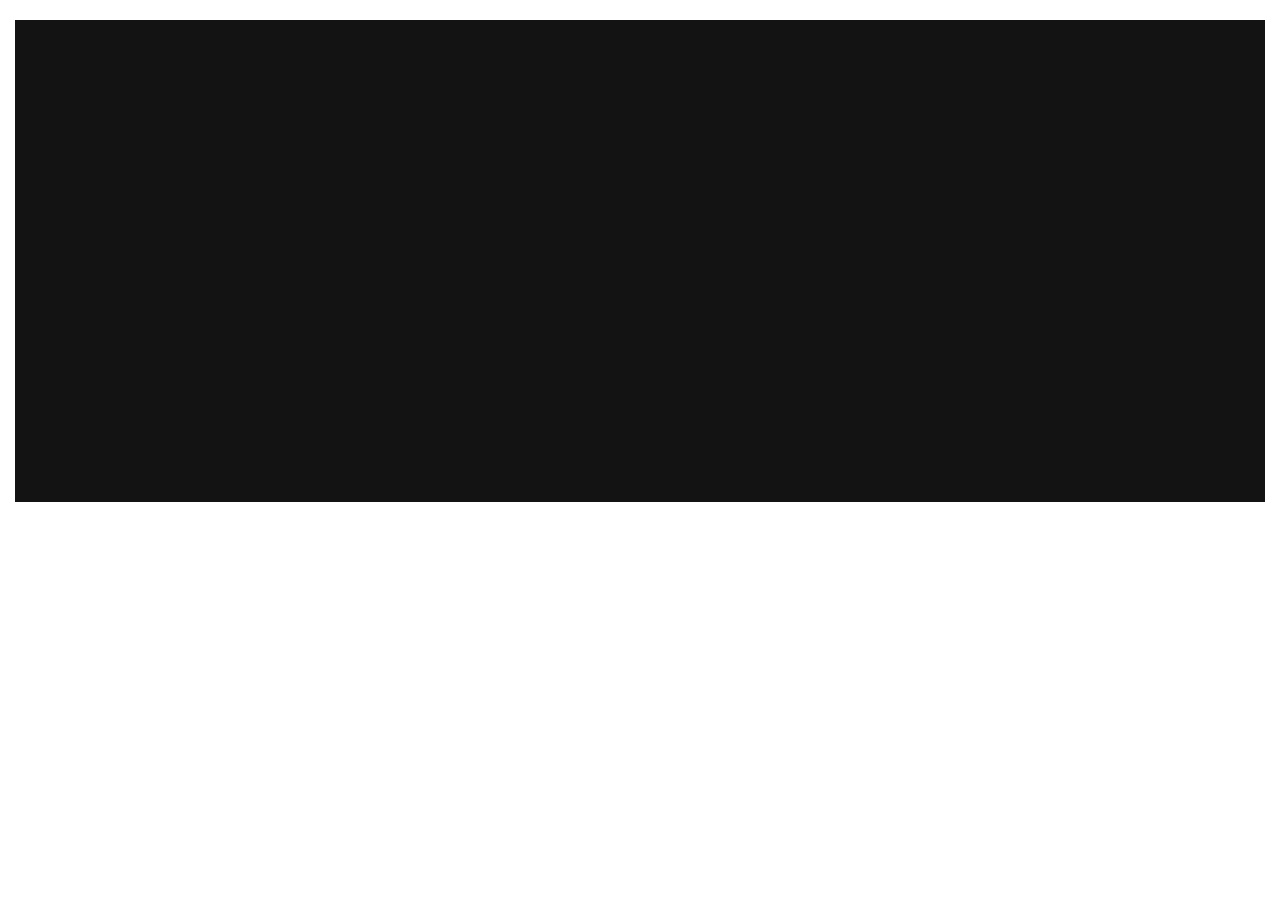
==== index.html @ fd5f4d25 "Add files via upload" ====
<!DOCTYPE html>
<html lang="en">
<head>
	<meta charset="utf-8">
	<meta name="viewport" content="width=device-width">
	<meta http-equiv="X-UA-Compatible" content="IE=edge">
	<link rel="stylesheet" type="text/css" href="./styles.css">
	<link href="https://fonts.googleapis.com/css2?family=Nunito+Sans:ital@0;1&family=Yeseva+One&display=swap" rel="stylesheet">
	<title>Document</title>
</head>
<body>
	<main>
	   <section class="slider">
         <div class="slider__images"></div>
				<div class="slider__arrows">
               <div class="slider__arrow left"><img src="src/img/left-arrow.png" alt="" /></div>
               <div class="slider__arrow right"><img src="src/img/right-arrow.png" alt="" /></div>
            </div>
      </section>
   </main>
</body>
---- styles.css ----
@font-face {
	src: url("./fonts/NunitoSans-Italic");
font-family: "Nunito Sans", sans-serif;
}

@font-face {
	src: url("./fonts/NunitoSans-Regular");
font-family: "Nunito Sans", sans-serif;
}

@font-face {
	src: url("./fonts/YesevaOne-Regular");
font-family: "Yeseva One", cursive;
}

body {
	margin: 0;
	padding: 0px 15px;
	font-family: Nunito Sans;
	box-sizing: border-box;
	background-color: white;
}

.container {
	max-width: 1270px;
	margin: 0px auto;
	box-sizing: border-box;
}

.slider {
	background: #131313;
	
}

.slider-content {
	padding-bottom: 125px;
	padding-left: 135px;
	padding-top: 70px;
	
}

.main {
	display: flex;
	/*flex-wrap: wrap;*/
}

.projects {
	max-width: 500px;
	margin: 50px 40px 0px 0px;
}

.CP {
	font-family: 'Yeseva One';
	font-style: normal;
	font-weight: 400;
	font-size: 27px;
	line-height: 37px;
	letter-spacing: -0.07em;
	text-transform: uppercase;
	color: #E3B873;
	margin: 0px;
}

.description {
	font-family: 'Nunito Sans';
	font-style: normal;
	font-weight: 400;
	font-size: 14px;
	line-height: 27px;
	color: #FFFFFF;
}

.grid-container {
	display: grid;
	grid-template-columns: auto auto;
	margin: 0px 0px 100px 0px;
}

.big {
	font-family: 'Yeseva One';
	font-style: normal;
	font-weight: 400;
	font-size: 18px;
	line-height: 25px;
	text-transform: uppercase;
	color: #E3B873;
}

.small {
	font-family: 'Nunito Sans';
	font-style: normal;
	font-weight: 400;
	font-size: 13px;
	line-height: 21px;
	color: #FFFFFF;
}

.group {
	background-image: url(./images/group.svg);
	height: 13px;
	width: 205px;
	border-radius: [object Object]px;
}

.right-site {
	display: flex;
	flex-direction: column;
}

.admiral {
	list-style: none;
	display: flex;
	/*justify-content: space-between;*/
	align-items: center;
	padding: 0px 0px 0px 0px;
	/*margin-left: 548px;
	margin-top: 0;*/
}

.admiral-item {
	padding: 0px 60px 0px 0px;
}

.admiral-item:last-child {
	padding-right: 0px;
}

.admiral-item a {
	text-decoration: none;
	font-family: 'Yeseva One';
	font-style: normal;
	font-weight: 400;
	font-size: 14px;
	line-height: 19px;
	text-transform: uppercase;
}

.admiral-item a:hover {
	color:#E3B873; 
	text-decoration: underline;
}

.slider {
  position: relative;
  margin: 20px 0;
}

.slider__images {
  position: relative;
  width: 679px;
  height: 482px;
}

.slider__images-title {
  position: absolute;
  left: 0;
  bottom: 0;
  width: 100%;
  background: rgba(0,0,0,0.5);
  color: #fff;
  text-align: center;
  z-index: 1;
  padding: 7px 0;
}

.slider__images .image {
  background-size: cover;
  background-position: center center;
  width: 100%;
  height: 100%;
  position: absolute;
  left: 0;
  top: 0;
  opacity: 0;
  transition: opacity 800ms ease;
}

.slider__images .image.active {
  opacity: 1;
}

.slider__arrows {
  position: absolute;
  top: 0;
  left: 0;
  width: 100%;
  height: 100%;
  color: #fff;
}

.slider__arrow {
  position: absolute;
  width: 15%;
  height: 100%;
  font-size: 20px;
  text-align: center;
  cursor: pointer;
  opacity: 0;
  background: rgba(0, 0, 0, 0.4);
  transition: opacity 0.4s ease;
  display: flex;
  align-items: center;
  justify-content: center;
}

.slider__arrow:hover {
  opacity: 1;
}

.slider__arrow.left {
  left: 0;
}

.slider__arrow.right {
  right: 0;
}

.slider__dots {
  display: flex;
  justify-content: center;
  position: absolute;
  left: 0;
  bottom: -20px;
  width: 100%;
}

.slider__dots-item {
  width: 10px;
  height: 10px;
  background: #ccc;
  border-radius: 50%;
  margin: 0 5px;
  cursor: pointer;
  transition: background 0.4s ease;
}

.slider__dots-item:hover, .slider__dots-item.active {
  background: #000;
}

.foto {
	background-image: url(./images/slider-1.jpg);
	height: 482px;
	width: 679px;
}

.foto:hover {
	background-image: url(./images/slider-2.jpg);
	height: 482px;
	width: 679px;
}

.foto {
	background-image: url(./images/slider-3.jpg);
	height: 482px;
	width: 679px;
}
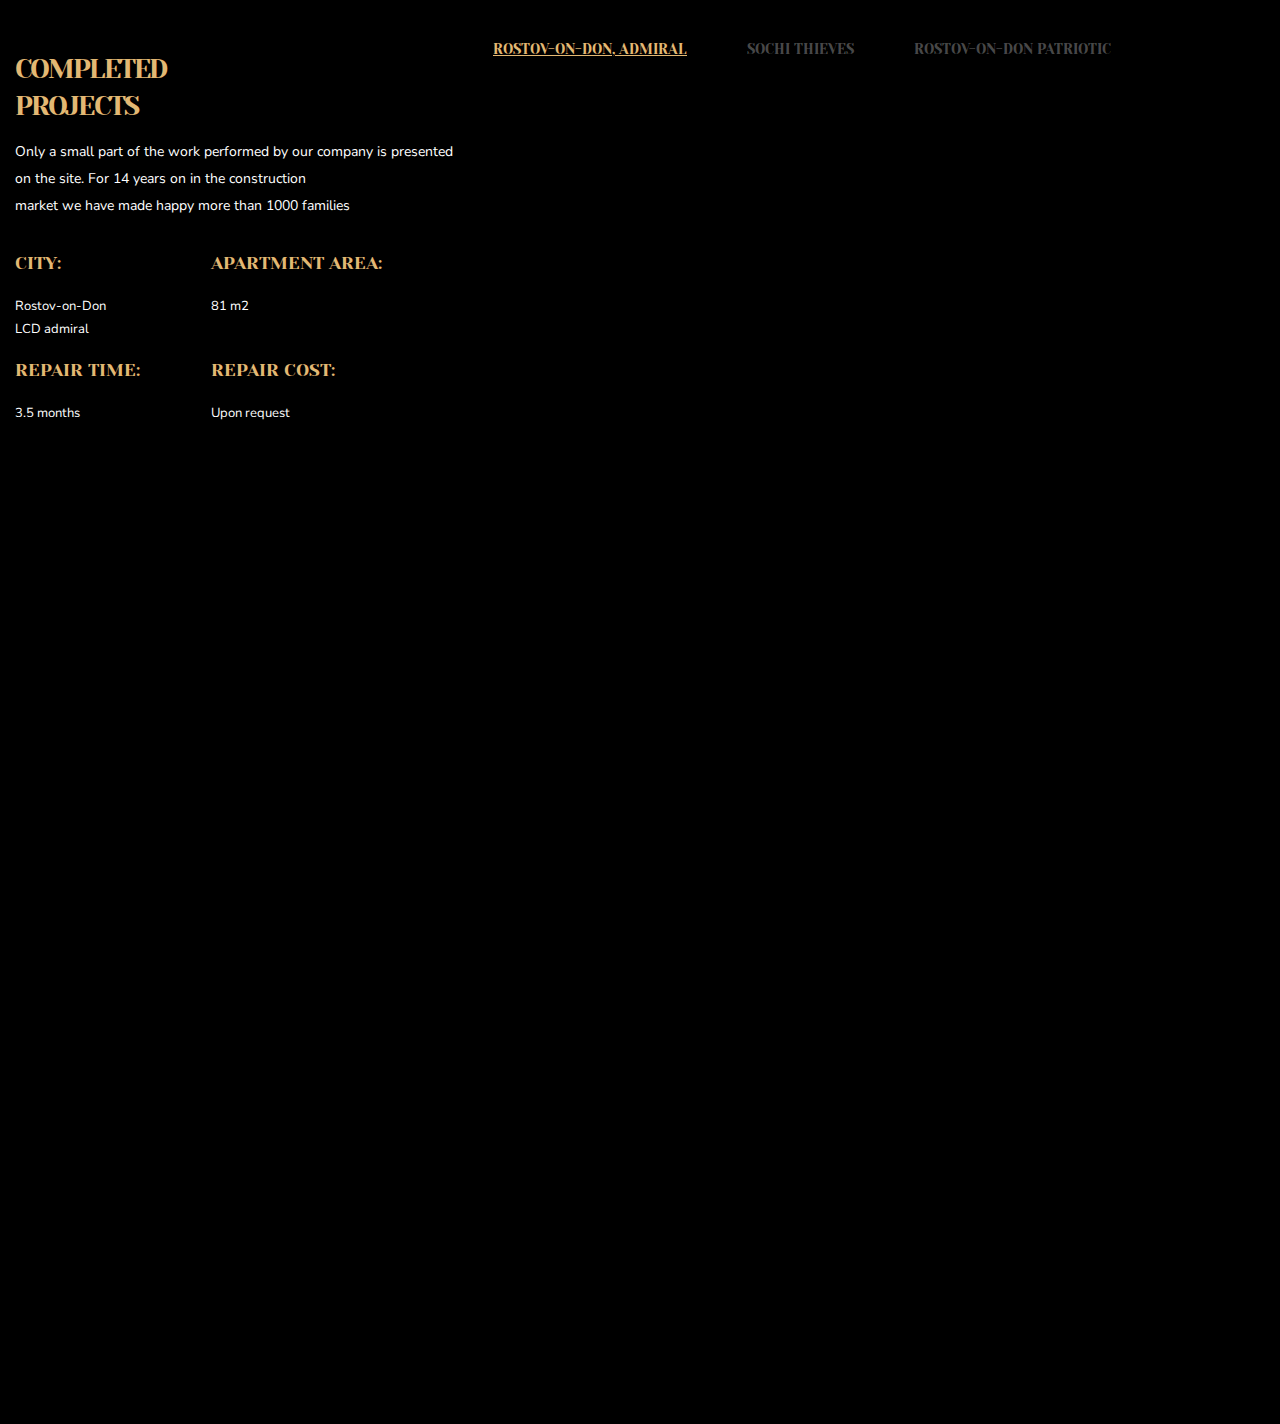
==== commit 922746d8: "Add files via upload" ====
--- a/index.html
+++ b/index.html
@@ -10,13 +10,43 @@
 </head>
 <body>
 	<main>
-	   <section class="slider">
-         <div class="slider__images"></div>
-				<div class="slider__arrows">
-               <div class="slider__arrow left"><img src="src/img/left-arrow.png" alt="" /></div>
-               <div class="slider__arrow right"><img src="src/img/right-arrow.png" alt="" /></div>
-            </div>
+
+<section class="window">
+        	<div class="container window-content">
+        		<div class="main">
+        			<div class="projects">
+        				<h2 class="CP">Completed<br> projects</h2>
+        				<p class="description">Only a small part of the work performed by our company is presented<br> on the site. For 14 years on in the construction<br>market we have made happy more than 1000 families</p>					
+						<div class="foto-mob-ver"></div>
+						<div class="grid-container">
+							<div class="grid-item"><h3 class="big">City:</h3><span class="small">Rostov-on-Don<br>
+							LCD admiral</span></div>
+							<div class="grid-item"><h3 class="big">apartment area:</h3><span class="small">81 m2</span></div>
+							<div class="grid-item"><h3 class="big">Repair time:</h3><span class="small">3.5 months</span></div>
+							<div class="grid-item"><h3 class="big">Repair Cost:</h3><span class="small">Upon request</span></div>
+						</div>
+						<div class="slider__arrows">
+                                <div class="slider__arrow left"><img src=".images/left-arrow.png" alt="" /></div>
+                                <div class="slider__arrow right"><img src=".images/right-arrow.png" alt="" /></div>
+                        </div>
+        			</div>
+        			<div> class="slider">
+        			<div class="slider__nav">
+	    				<ul class="slider__nav__li">
+		        			<li class="slider__nav__li__item"><a href="a"><span style="color:#E3B873; text-decoration: underline;">Rostov-on-Don, Admiral</span></a></li>
+		        			<li class="slider__nav__li__item"><a href="a"><span style="color:rgba(255, 255, 255, 0.3);">Sochi Thieves</span></a></li>
+		        			<li class="slider__nav__li__item"><a href="a"><span style="color:rgba(255, 255, 255, 0.3);">Rostov-on-Don Patriotic</span></a></li>
+	        			</ul>
+	      
+         	<div class="slider__images"></div>
+				   
+         </div>
+        			</div>
+        		</div>
+        	</div>
       </section>
-   </main>
-</body>               
+		</main>
+   <script type="text/javascript" src="./js/index.js"></script>
+</body> 
+                 
    
--- a/styles.css
+++ b/styles.css
@@ -18,7 +18,7 @@
 	padding: 0px 15px;
 	font-family: Nunito Sans;
 	box-sizing: border-box;
-	background-color: white;
+	background-color: black;
 }
 
 .container {
@@ -102,12 +102,12 @@
 	border-radius: [object Object]px;
 }
 
-.right-site {
+.slider__nav {
 	display: flex;
 	flex-direction: column;
 }
 
-.admiral {
+.slider__nav__li {
 	list-style: none;
 	display: flex;
 	/*justify-content: space-between;*/
@@ -117,15 +117,15 @@
 	margin-top: 0;*/
 }
 
-.admiral-item {
+.slider__nav__li__item {
 	padding: 0px 60px 0px 0px;
 }
 
-.admiral-item:last-child {
+.slider__nav__li__item:last-child {
 	padding-right: 0px;
 }
 
-.admiral-item a {
+.slider__nav__li__item a {
 	text-decoration: none;
 	font-family: 'Yeseva One';
 	font-style: normal;
@@ -135,7 +135,7 @@
 	text-transform: uppercase;
 }
 
-.admiral-item a:hover {
+.slider__nav__li__item a:hover {
 	color:#E3B873; 
 	text-decoration: underline;
 }
@@ -180,11 +180,11 @@
 }
 
 .slider__arrows {
-  position: absolute;
-  top: 0;
-  left: 0;
-  width: 100%;
-  height: 100%;
+  /*position: absolute;
+  /*top: 0;
+  left: 0;
+  width: 100%;
+  height: 100%;*/
   color: #fff;
 }
 
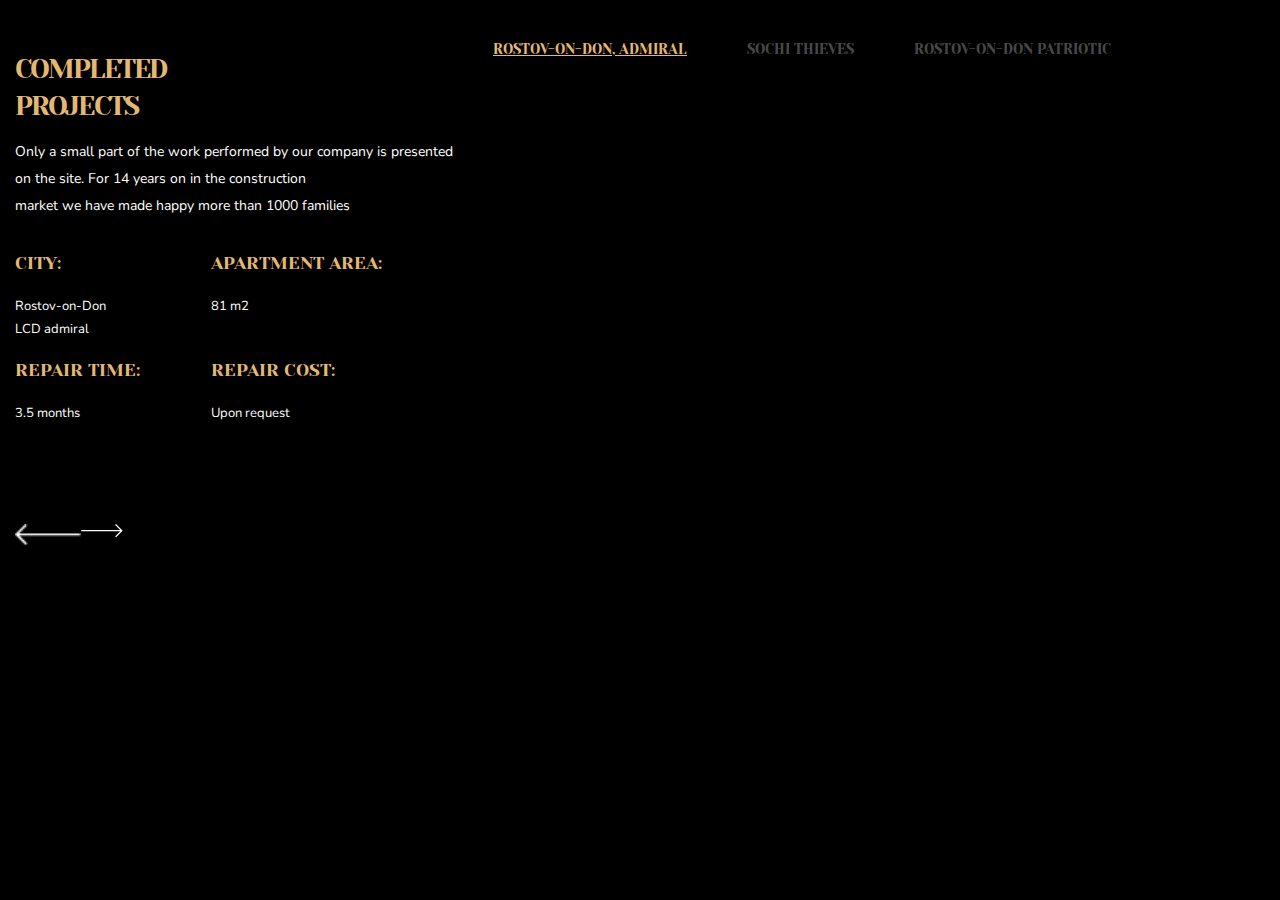
==== commit 0282eb82: "Add files via upload" ====
--- a/index.html
+++ b/index.html
@@ -26,16 +26,17 @@
 							<div class="grid-item"><h3 class="big">Repair Cost:</h3><span class="small">Upon request</span></div>
 						</div>
 						<div class="slider__arrows">
-                                <div class="slider__arrow left"><img src=".images/left-arrow.png" alt="" /></div>
-                                <div class="slider__arrow right"><img src=".images/right-arrow.png" alt="" /></div>
+                                <div class="slider__arrow left"><img src="./left-arrow.png" width="100" height="auto" alt="" /></div>
+                                <div class="slider__dots"></div>
+                                <div class="slider__arrow right"><img src="./right-arrow.png" alt="" /></div>
                         </div>
         			</div>
         			<div> class="slider">
         			<div class="slider__nav">
 	    				<ul class="slider__nav__li">
-		        			<li class="slider__nav__li__item"><a href="a"><span style="color:#E3B873; text-decoration: underline;">Rostov-on-Don, Admiral</span></a></li>
-		        			<li class="slider__nav__li__item"><a href="a"><span style="color:rgba(255, 255, 255, 0.3);">Sochi Thieves</span></a></li>
-		        			<li class="slider__nav__li__item"><a href="a"><span style="color:rgba(255, 255, 255, 0.3);">Rostov-on-Don Patriotic</span></a></li>
+		        			<li class="slider__nav__li__item"><a href="javascript:;"><span style="color:#E3B873; text-decoration: underline;">Rostov-on-Don, Admiral</span></a></li>
+		        			<li class="slider__nav__li__item"><a href="javascript:;"><span style="color:rgba(255, 255, 255, 0.3);">Sochi Thieves</span></a></li>
+		        			<li class="slider__nav__li__item"><a href="javascript:;"><span style="color:rgba(255, 255, 255, 0.3);">Rostov-on-Don Patriotic</span></a></li>
 	        			</ul>
 	      
          	<div class="slider__images"></div>
--- a/styles.css
+++ b/styles.css
@@ -27,12 +27,12 @@
 	box-sizing: border-box;
 }
 
-.slider {
-	background: #131313;
+/*.window {
+	background: #131313;*/
 	
 }
 
-.slider-content {
+.window-content {
 	padding-bottom: 125px;
 	padding-left: 135px;
 	padding-top: 70px;
@@ -93,13 +93,6 @@
 	font-size: 13px;
 	line-height: 21px;
 	color: #FFFFFF;
-}
-
-.group {
-	background-image: url(./images/group.svg);
-	height: 13px;
-	width: 205px;
-	border-radius: [object Object]px;
 }
 
 .slider__nav {
@@ -180,39 +173,34 @@
 }
 
 .slider__arrows {
-  /*position: absolute;
-  /*top: 0;
-  left: 0;
-  width: 100%;
-  height: 100%;*/
-  color: #fff;
+  display: flex;
 }
 
 .slider__arrow {
-  position: absolute;
+  /*position: absolute;*/
   width: 15%;
   height: 100%;
   font-size: 20px;
   text-align: center;
   cursor: pointer;
-  opacity: 0;
-  background: rgba(0, 0, 0, 0.4);
+  /*opacity: 0;*/
+  /*background: rgba(0, 0, 0, 0.4);*/
   transition: opacity 0.4s ease;
   display: flex;
-  align-items: center;
-  justify-content: center;
-}
-
-.slider__arrow:hover {
+  /*align-items: flex-start;*/
+  justify-content: flex-start;
+}
+
+/*.slider__arrow:hover {
   opacity: 1;
-}
-
-.slider__arrow.left {
+}*/
+
+/*.slider__arrow.left {
   left: 0;
 }
 
 .slider__arrow.right {
-  right: 0;
+  right: 0;*/
 }
 
 .slider__dots {
@@ -244,7 +232,7 @@
 	width: 679px;
 }
 
-.foto:hover {
+.foto {
 	background-image: url(./images/slider-2.jpg);
 	height: 482px;
 	width: 679px;
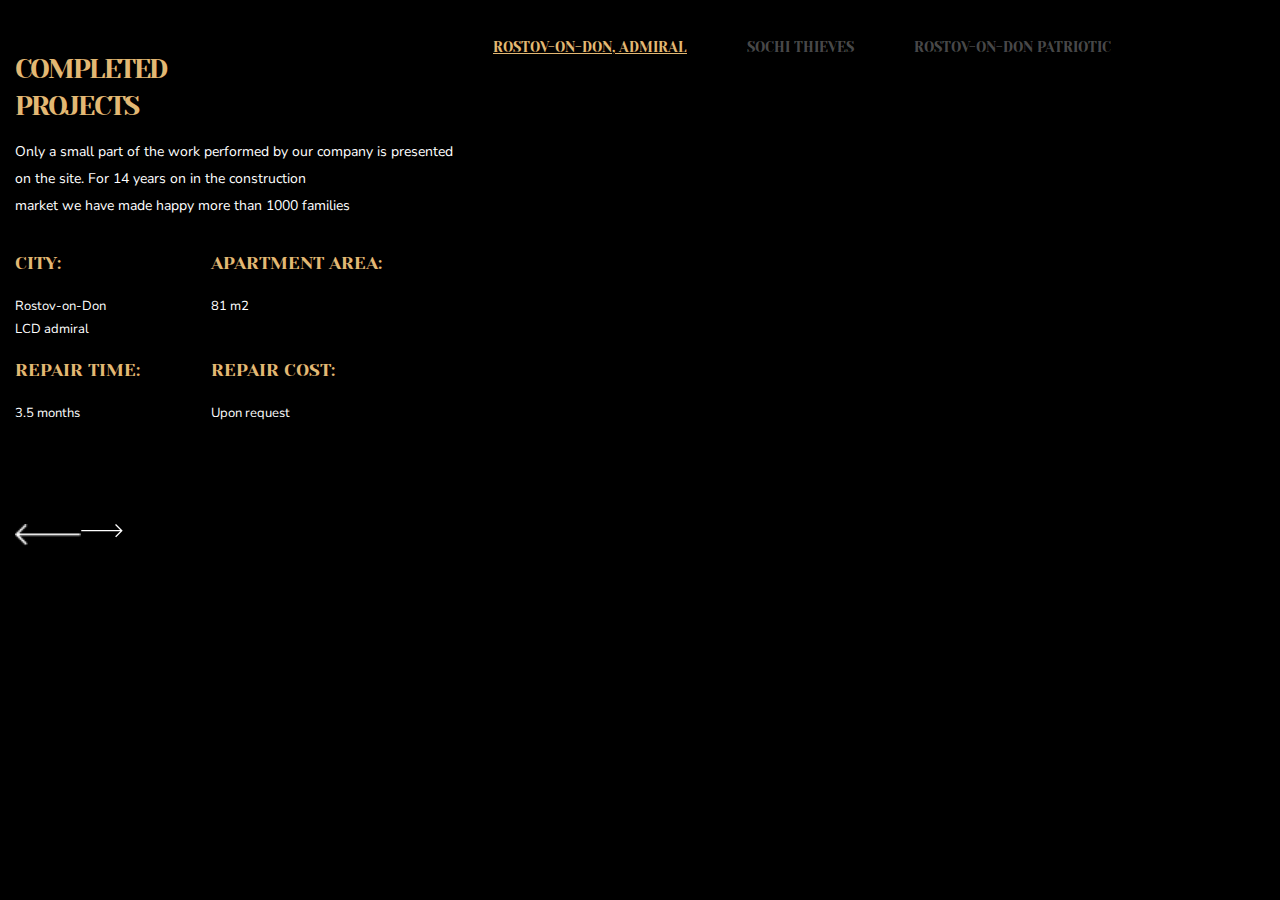
==== commit 244f17c0: "Add files via upload" ====
--- a/index.html
+++ b/index.html
@@ -31,7 +31,7 @@
                                 <div class="slider__arrow right"><img src="./right-arrow.png" alt="" /></div>
                         </div>
         			</div>
-        			<div> class="slider">
+        			<div class="slider">
         			<div class="slider__nav">
 	    				<ul class="slider__nav__li">
 		        			<li class="slider__nav__li__item"><a href="javascript:;"><span style="color:#E3B873; text-decoration: underline;">Rostov-on-Don, Admiral</span></a></li>
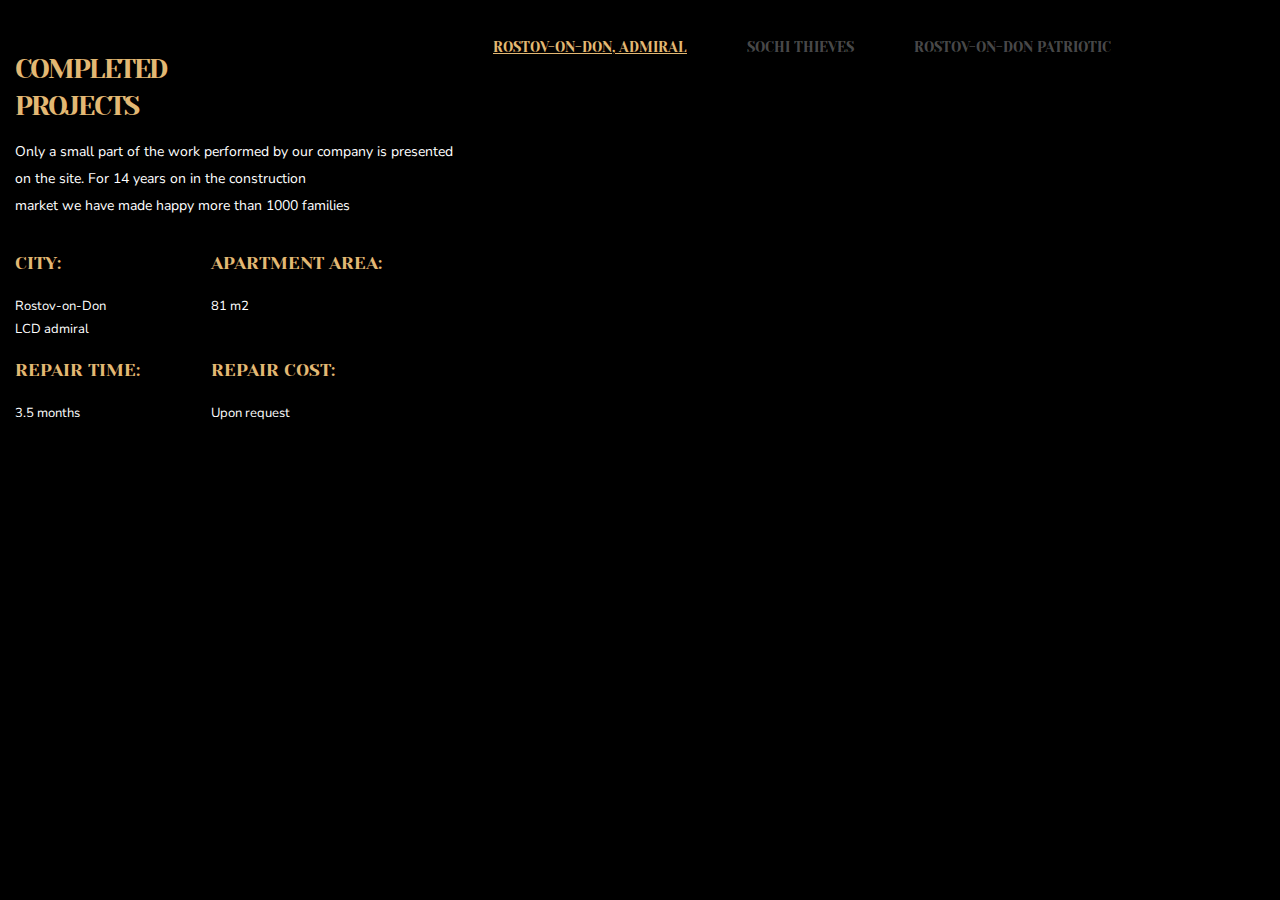
==== commit 39418842: "Add files via upload" ====
--- a/index.html
+++ b/index.html
@@ -26,9 +26,9 @@
 							<div class="grid-item"><h3 class="big">Repair Cost:</h3><span class="small">Upon request</span></div>
 						</div>
 						<div class="slider__arrows">
-                                <div class="slider__arrow left"><img src="./left-arrow.png" width="100" height="auto" alt="" /></div>
+                                <div class="slider__arrow left"><img src="./images/left-arrow.png" width="100" height="auto" alt="" /></div>
                                 <div class="slider__dots"></div>
-                                <div class="slider__arrow right"><img src="./right-arrow.png" alt="" /></div>
+                                <div class="slider__arrow right"><img src="./images/right-arrow.png" alt="" /></div>
                         </div>
         			</div>
         			<div class="slider">
@@ -47,7 +47,7 @@
         	</div>
       </section>
 		</main>
-   <script type="text/javascript" src="./js/index.js"></script>
+   <script type="text/javascript" src="./index.js"></script>
 </body> 
                  
    
--- a/styles.css
+++ b/styles.css
@@ -128,7 +128,7 @@
 	text-transform: uppercase;
 }
 
-.slider__nav__li__item a:hover {
+.slider__nav__li__item a:hover, .slider__nav__li__item a.active {
 	color:#E3B873; 
 	text-decoration: underline;
 }
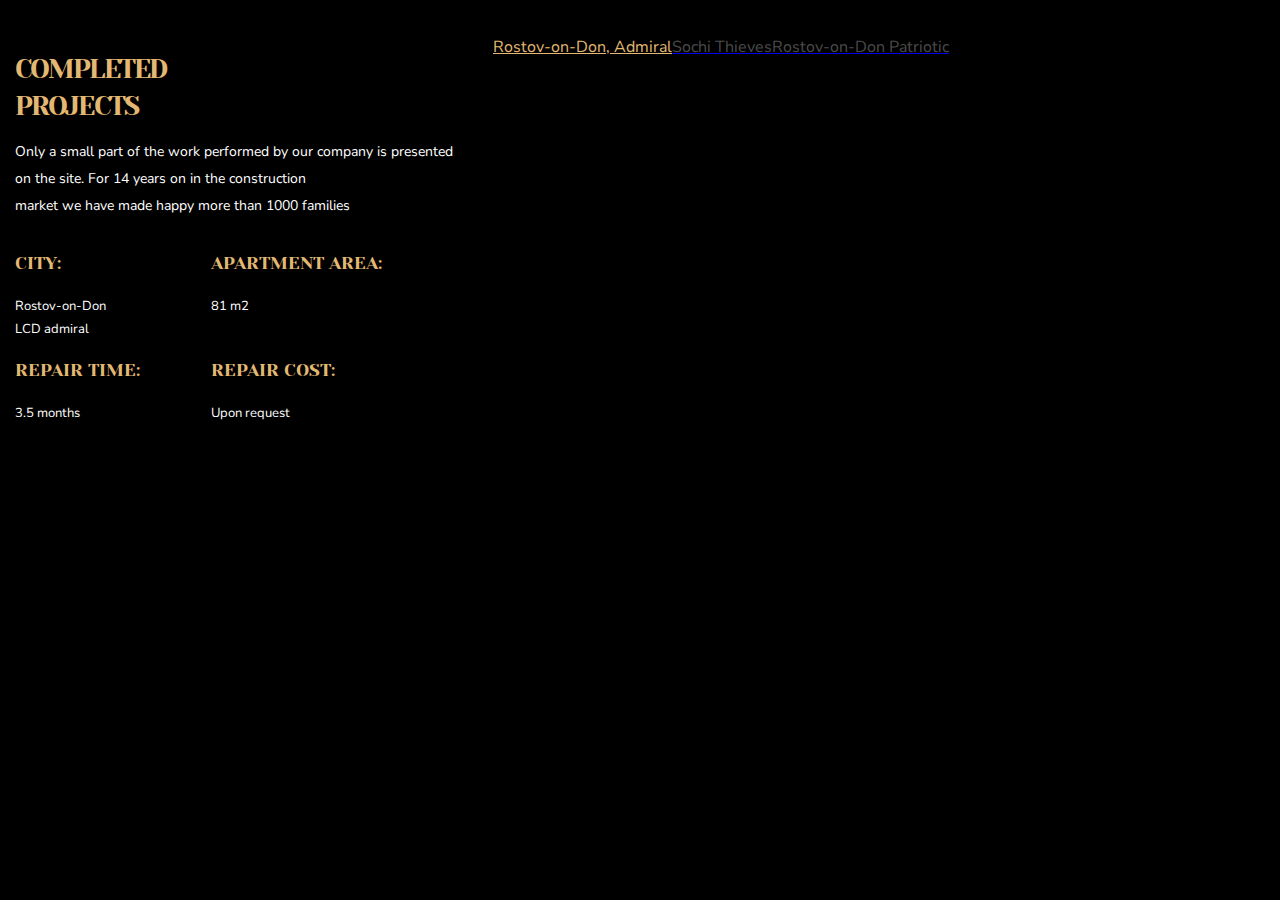
==== commit 7516883b: "Add files via upload" ====
--- a/index.html
+++ b/index.html
@@ -26,7 +26,7 @@
 							<div class="grid-item"><h3 class="big">Repair Cost:</h3><span class="small">Upon request</span></div>
 						</div>
 						<div class="slider__arrows">
-                                <div class="slider__arrow left"><img src="./images/left-arrow.png" width="100" height="auto" alt="" /></div>
+                                <div class="slider__arrow left"><img src="./images/left-arrow.png" alt="" /></div>
                                 <div class="slider__dots"></div>
                                 <div class="slider__arrow right"><img src="./images/right-arrow.png" alt="" /></div>
                         </div>
@@ -34,9 +34,9 @@
         			<div class="slider">
         			<div class="slider__nav">
 	    				<ul class="slider__nav__li">
-		        			<li class="slider__nav__li__item"><a href="javascript:;"><span style="color:#E3B873; text-decoration: underline;">Rostov-on-Don, Admiral</span></a></li>
-		        			<li class="slider__nav__li__item"><a href="javascript:;"><span style="color:rgba(255, 255, 255, 0.3);">Sochi Thieves</span></a></li>
-		        			<li class="slider__nav__li__item"><a href="javascript:;"><span style="color:rgba(255, 255, 255, 0.3);">Rostov-on-Don Patriotic</span></a></li>
+		        			<li class=""><a href="javascript:;"><span style="color:#E3B873; text-decoration: underline;">Rostov-on-Don, Admiral</span></a></li>
+		        			<li class=""><a href="javascript:;"><span style="color:rgba(255, 255, 255, 0.3);">Sochi Thieves</span></a></li>
+		        			<li class=""><a href="javascript:;"><span style="color:rgba(255, 255, 255, 0.3);">Rostov-on-Don Patriotic</span></a></li>
 	        			</ul>
 	      
          	<div class="slider__images"></div>
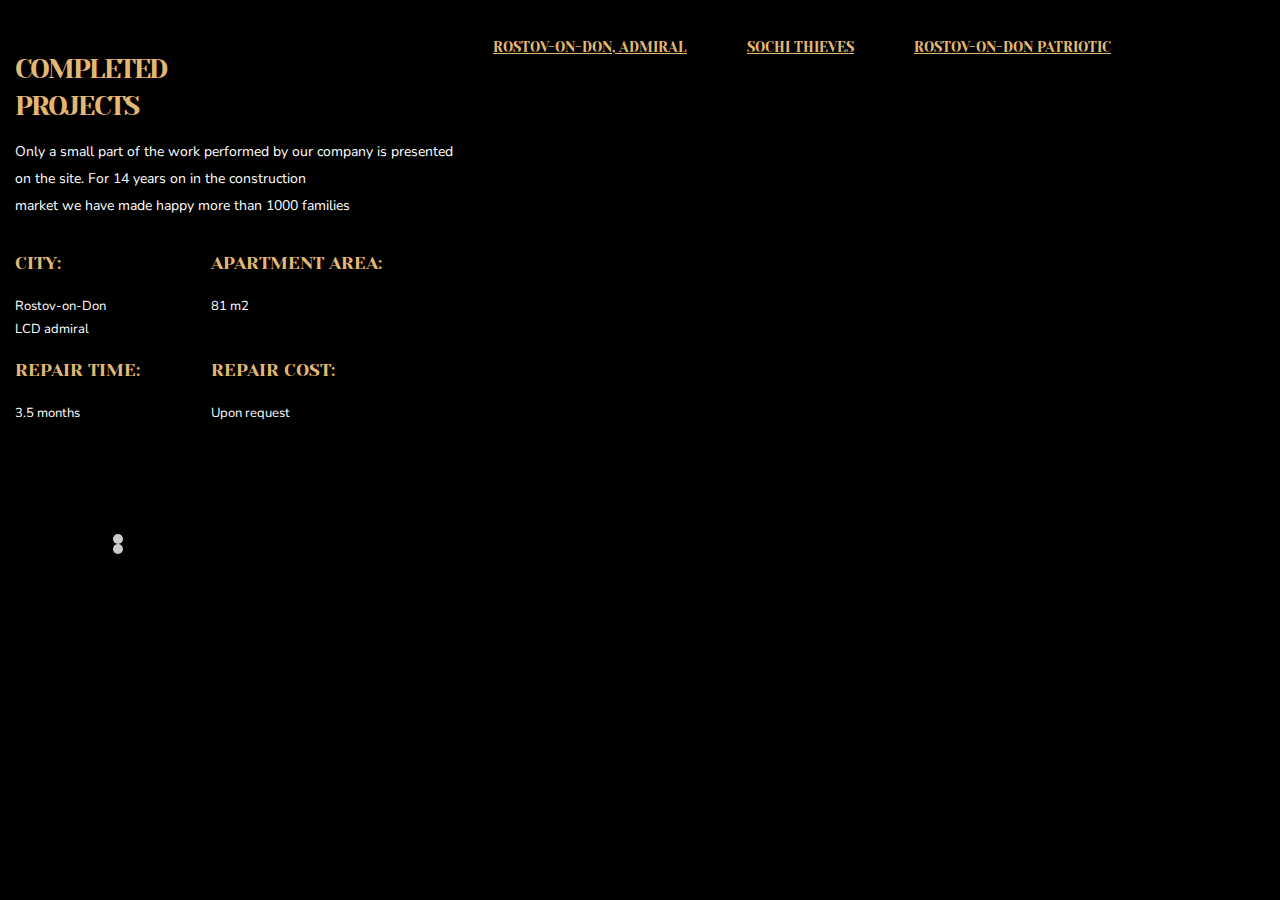
==== commit d74cd57a: "Add files via upload" ====
--- a/index.html
+++ b/index.html
@@ -33,12 +33,8 @@
         			</div>
         			<div class="slider">
         			<div class="slider__nav">
-	    				<ul class="slider__nav__li">
-		        			<li class=""><a href="javascript:;"><span style="color:#E3B873; text-decoration: underline;">Rostov-on-Don, Admiral</span></a></li>
-		        			<li class=""><a href="javascript:;"><span style="color:rgba(255, 255, 255, 0.3);">Sochi Thieves</span></a></li>
-		        			<li class=""><a href="javascript:;"><span style="color:rgba(255, 255, 255, 0.3);">Rostov-on-Don Patriotic</span></a></li>
-	        			</ul>
-	      
+	    				<ul class="slider__nav__li"></ul>		
+		        				        			      
          	<div class="slider__images"></div>
 				   
          </div>
--- a/styles.css
+++ b/styles.css
@@ -174,6 +174,8 @@
 
 .slider__arrows {
   display: flex;
+  justify-content: space-between;
+  max-width: 205px;
 }
 
 .slider__arrow {
@@ -186,7 +188,7 @@
   /*opacity: 0;*/
   /*background: rgba(0, 0, 0, 0.4);*/
   transition: opacity 0.4s ease;
-  display: flex;
+  /*display: flex;
   /*align-items: flex-start;*/
   justify-content: flex-start;
 }
@@ -213,7 +215,7 @@
 }
 
 .slider__dots-item {
-  width: 10px;
+	width: 10px;
   height: 10px;
   background: #ccc;
   border-radius: 50%;
@@ -226,7 +228,7 @@
   background: #000;
 }
 
-.foto {
+/*.foto {
 	background-image: url(./images/slider-1.jpg);
 	height: 482px;
 	width: 679px;
